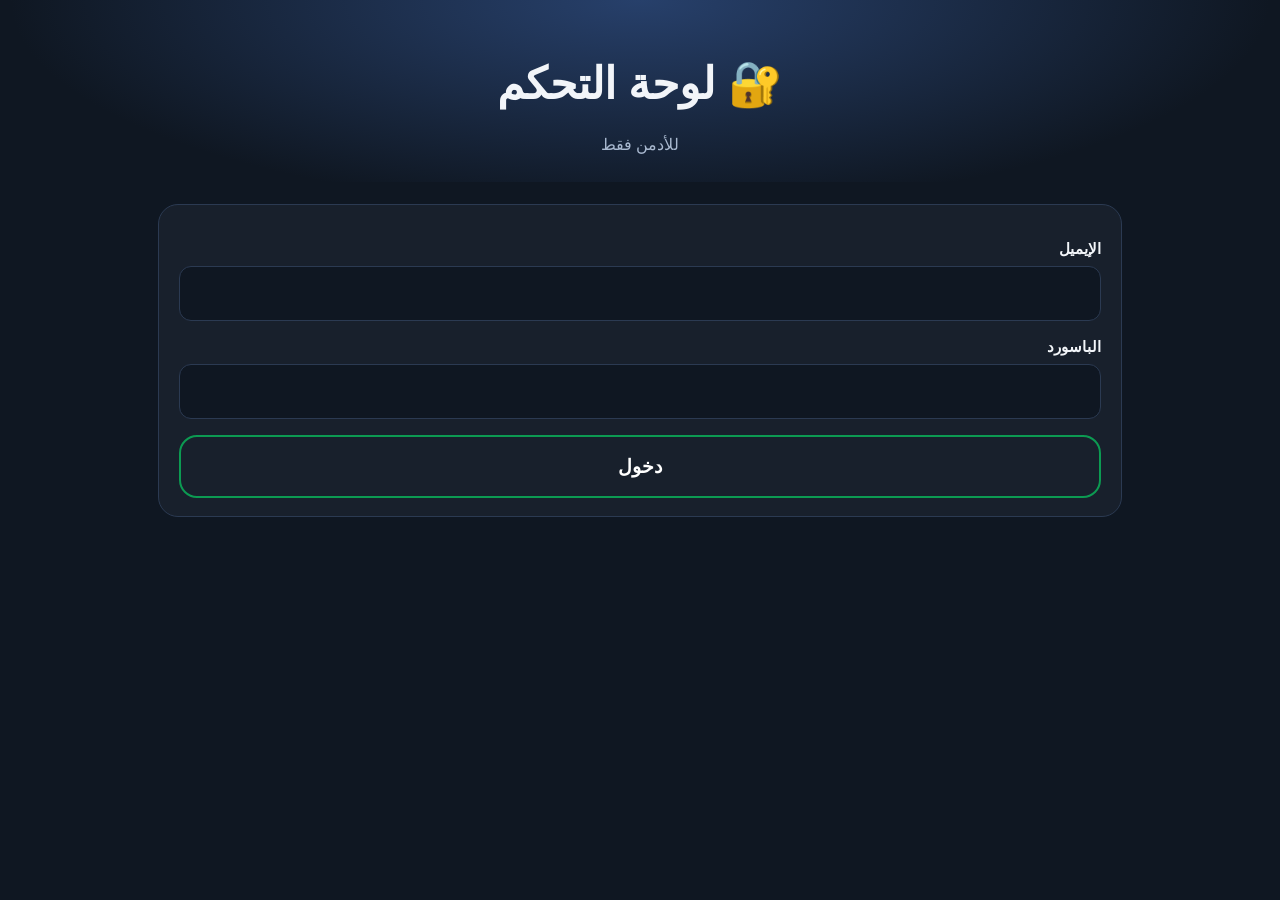
==== admin.html @ 19b6dfee "Add files via upload" ====
<!DOCTYPE html>
<html lang="ar" dir="rtl"><head>
<meta charset="utf-8">
<meta name="viewport" content="width=device-width, initial-scale=1">
<meta name="robots" content="noindex,nofollow">
<title>لوحة التحكم</title>
<link rel="stylesheet" href="style.css">
<style>
.box{background:var(--card);border:1px solid var(--line);border-radius:20px;padding:18px 20px;margin:14px 0}
label{display:block;font-weight:700;margin:12px 0 4px;font-size:15px}
input,select{width:100%;padding:12px 14px;border-radius:12px;border:1px solid var(--line);background:#0f1722;color:var(--ink);font:inherit;font-size:16px}
input[type=file]{padding:10px}
.row{display:grid;grid-template-columns:1fr 1fr;gap:12px}
@media(max-width:560px){.row{grid-template-columns:1fr}}
button.btn{width:100%;margin-top:16px;--a:#0c9a52}
button.btn.del{--a:#d33;width:auto;margin:0;font-size:14px;padding:6px 14px}
button.btn.sec{--a:#2f7bd9}
.msg{margin-top:12px;padding:10px 14px;border-radius:12px;font-size:15px}
.msg.ok{background:#0c3a22;color:#9ff0c1}.msg.err{background:#3b1010;color:#ffb3b3}.msg.inf{background:#1d2a3d;color:#cfe0ff}
.it{display:flex;align-items:center;gap:10px;padding:10px 0;border-top:1px solid var(--line)}
.it:first-child{border-top:0}.it .t{flex:1;min-width:0}.it small{color:var(--mut)}
.top{display:flex;justify-content:space-between;align-items:center}
.hint{color:var(--mut);font-size:13px;margin:4px 0 0}
</style></head><body>
<header class="hero"><h1>🔐 لوحة التحكم</h1><p>للأدمن فقط</p></header>
<div class="wrap" id="root"></div>
<script src="config.js"></script>
<script src="courses.js"></script>
<script src="items.js"></script>
<script src="admin.js"></script>
</body></html>
---- style.css ----
*{box-sizing:border-box}
:root{--bg:#0f1722;--ink:#f2f5f9;--mut:#a9b9d0;--line:#2b3a52;--card:#18202c}
html{scroll-behavior:smooth}
body{margin:0;background:var(--bg);color:var(--ink);font-family:"Segoe UI",Tahoma,"Geeza Pro","Noto Sans Arabic",Arial,sans-serif;line-height:1.8;min-height:100vh;padding-top:env(safe-area-inset-top,0px);padding-bottom:env(safe-area-inset-bottom,0px)}
a{color:inherit;text-decoration:none}
.hero{padding:44px 20px 22px;text-align:center;background:radial-gradient(900px 300px at 50% 0,#27406b,transparent 70%)}
.hero h1{margin:0;font-size:clamp(26px,5vw,44px)}
.hero p{margin:8px 0 0;color:var(--mut)}
.wrap{max-width:1000px;margin:0 auto;padding:8px 18px 50px}
.grid{display:grid;gap:16px;grid-template-columns:repeat(auto-fill,minmax(250px,1fr))}
.card{position:relative;overflow:hidden;display:block;background:linear-gradient(160deg,var(--b,#18202c),#18202c 75%);border:1px solid var(--line);border-top:6px solid var(--a,#2f7bd9);border-radius:20px;padding:18px 20px;transition:transform .2s,box-shadow .2s;animation:up .45s ease both}
.card:hover,.card:focus-visible{transform:translateY(-4px);box-shadow:0 12px 26px rgba(0,0,0,.35)}
.card .ic{font-size:44px;line-height:1.1;display:block;margin-bottom:6px}
.card h2{margin:0 0 4px;font-size:20px;line-height:1.5}
.card small{color:var(--mut)}
.card .n{position:absolute;left:14px;top:-8px;font-size:84px;font-weight:800;color:var(--a);opacity:.2}
@keyframes up{from{opacity:0;transform:translateY(14px)}to{opacity:1;transform:none}}
.crumb{display:flex;align-items:center;gap:10px;flex-wrap:wrap;padding:18px 0 4px;color:var(--mut);font-size:15px}
.crumb a{color:var(--ink);background:#1d2a3d;border:1px solid var(--line);padding:3px 14px;border-radius:99px}
.title{font-size:clamp(24px,4.6vw,36px);margin:10px 0 18px;line-height:1.5}
.big{display:grid;gap:16px;grid-template-columns:repeat(auto-fit,minmax(240px,1fr))}
.big .card{text-align:center;padding:30px 20px}
.big .card .ic{font-size:60px}
.big .card h2{font-size:26px}
.btns{display:flex;flex-direction:column;gap:14px;max-width:520px;margin:10px auto}
.btn{display:flex;align-items:center;justify-content:center;gap:10px;font-weight:800;font-size:19px;padding:18px 22px;border-radius:18px;border:2px solid var(--a);color:#fff;cursor:pointer;background:transparent;font-family:inherit;transition:filter .2s,transform .2s}
.btn:hover{filter:brightness(1.15);transform:translateY(-2px)}
.btn.main{background:var(--a);color:#101820}
.tags{margin-top:8px;display:flex;gap:6px;flex-wrap:wrap}
.tags span{font-size:12px;padding:0 10px;border-radius:99px;border:1px solid var(--a);color:var(--a)}
.empty{text-align:center;color:var(--mut);padding:50px 10px;border:2px dashed var(--line);border-radius:20px}
.note{text-align:center;color:#7f93ad;font-size:13px;padding:24px 10px 30px}
.viewer{position:fixed;inset:0;display:flex;flex-direction:column;background:#fff;z-index:10}
.vbar{display:flex;align-items:center;gap:10px;padding:8px 12px;padding-top:calc(8px + env(safe-area-inset-top,0px));background:#0f1722;color:#fff}
.vbar b{flex:1;font-size:15px;white-space:nowrap;overflow:hidden;text-overflow:ellipsis}
.vbar a{background:var(--a,#2f7bd9);color:#101820;font-weight:800;font-size:14px;padding:5px 14px;border-radius:99px;white-space:nowrap}
.vbar a.back{background:#1d2a3d;color:#fff}
.viewer iframe{flex:1;width:100%;border:0;background:#fff}
.vload{flex:1;display:grid;place-items:center;color:#333;font-size:18px}
.spin{width:34px;height:34px;border:4px solid #ddd;border-top-color:#2f7bd9;border-radius:50%;animation:sp .8s linear infinite;margin:0 auto 10px}
@keyframes sp{to{transform:rotate(360deg)}}
@media (prefers-reduced-motion:reduce){*{animation:none!important;transition:none!important}}
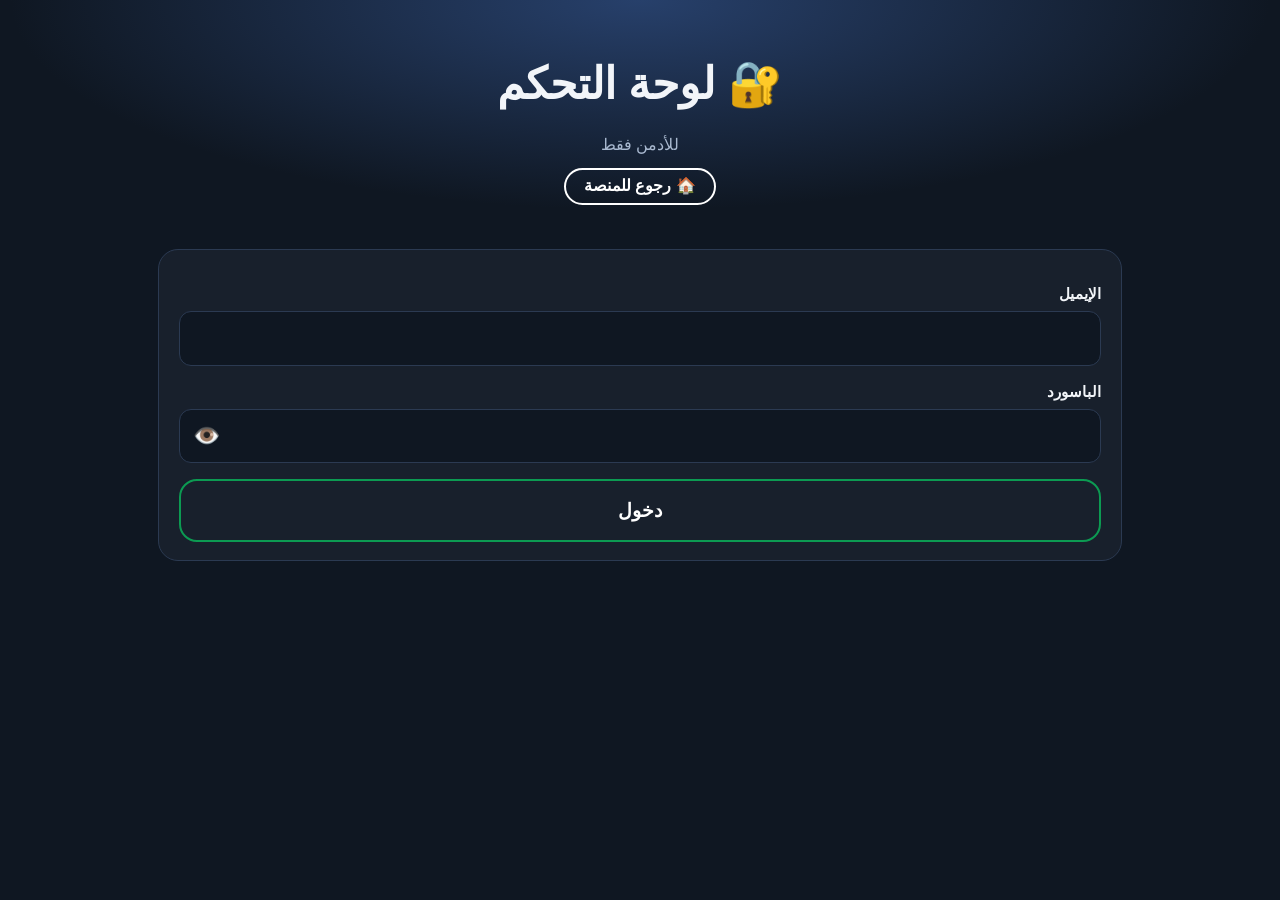
==== commit afe2b79a: "Add files via upload" ====
--- a/admin.html
+++ b/admin.html
@@ -20,9 +20,10 @@
 .it{display:flex;align-items:center;gap:10px;padding:10px 0;border-top:1px solid var(--line)}
 .it:first-child{border-top:0}.it .t{flex:1;min-width:0}.it small{color:var(--mut)}
 .top{display:flex;justify-content:space-between;align-items:center}
+.sws{display:flex;gap:8px;flex-wrap:wrap;margin:6px 0}.sw{width:34px;height:34px;border-radius:50%;border:3px solid transparent;cursor:pointer}.sw.on{border-color:#fff;transform:scale(1.15)}
 .hint{color:var(--mut);font-size:13px;margin:4px 0 0}
 </style></head><body>
-<header class="hero"><h1>🔐 لوحة التحكم</h1><p>للأدمن فقط</p></header>
+<header class="hero"><h1>🔐 لوحة التحكم</h1><p>للأدمن فقط</p><p><a href="index.html" style="display:inline-block;border:2px solid #fff;border-radius:99px;padding:2px 18px;font-weight:700;color:#fff">🏠 رجوع للمنصة</a></p></header>
 <div class="wrap" id="root"></div>
 <script src="config.js"></script>
 <script src="courses.js"></script>
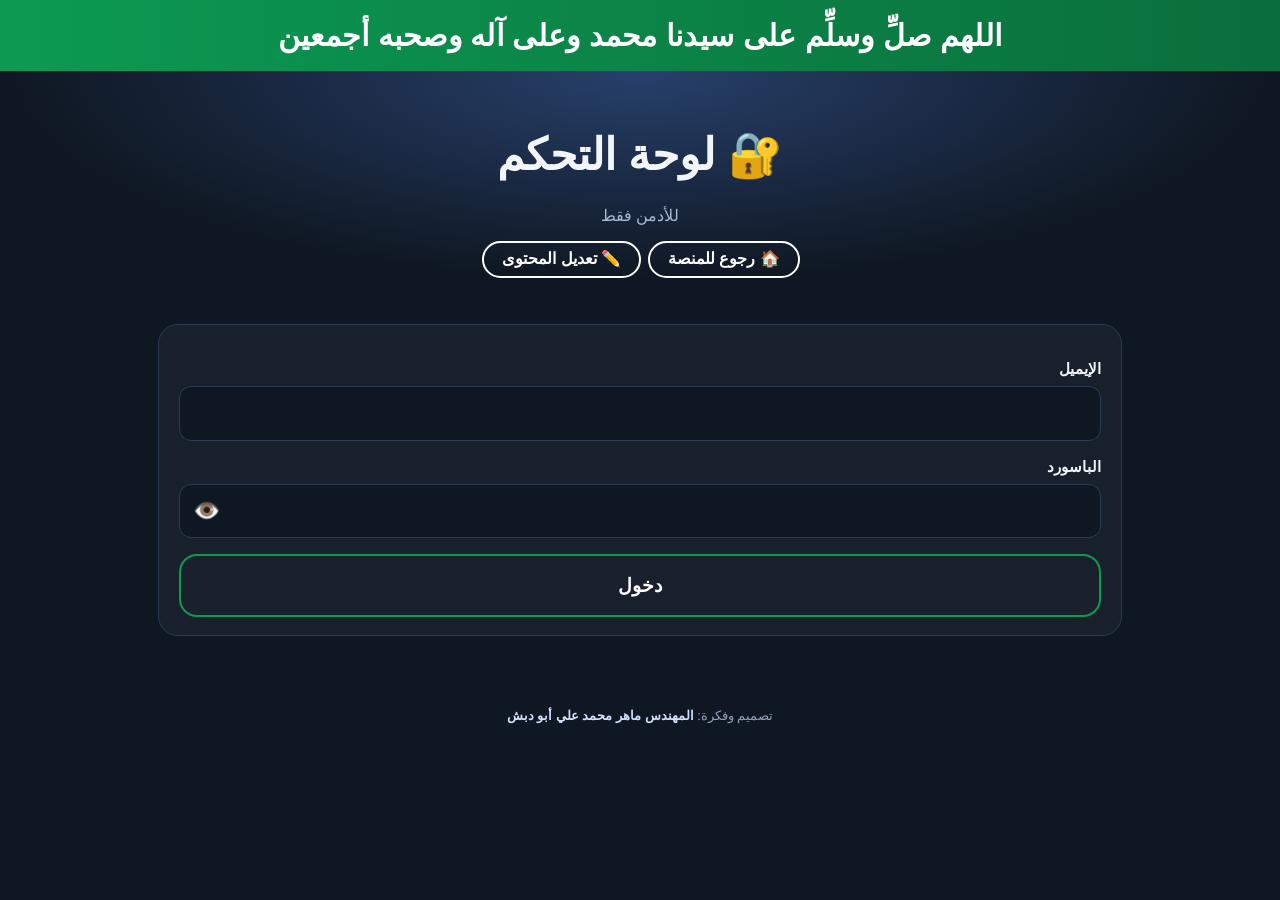
==== commit d8a8bed7: "Add files via upload" ====
--- a/admin.html
+++ b/admin.html
@@ -21,10 +21,13 @@
 .it:first-child{border-top:0}.it .t{flex:1;min-width:0}.it small{color:var(--mut)}
 .top{display:flex;justify-content:space-between;align-items:center}
 .sws{display:flex;gap:8px;flex-wrap:wrap;margin:6px 0}.sw{width:34px;height:34px;border-radius:50%;border:3px solid transparent;cursor:pointer}.sw.on{border-color:#fff;transform:scale(1.15)}
+details>summary{cursor:pointer;list-style:none;font-weight:800;font-size:19px;display:flex;align-items:center;gap:10px;padding:2px 0}details>summary::-webkit-details-marker{display:none}details>summary::before{content:"◀";font-size:15px;color:#2f7bd9;transition:transform .2s}details[open]>summary::before{transform:rotate(-90deg)}
 .hint{color:var(--mut);font-size:13px;margin:4px 0 0}
 </style></head><body>
-<header class="hero"><h1>🔐 لوحة التحكم</h1><p>للأدمن فقط</p><p><a href="index.html" style="display:inline-block;border:2px solid #fff;border-radius:99px;padding:2px 18px;font-weight:700;color:#fff">🏠 رجوع للمنصة</a></p></header>
+<div class="sal">اللهم صلِّ وسلِّم على سيدنا محمد وعلى آله وصحبه أجمعين</div>
+<header class="hero"><h1>🔐 لوحة التحكم</h1><p>للأدمن فقط</p><p><a href="index.html" style="display:inline-block;border:2px solid #fff;border-radius:99px;padding:2px 18px;font-weight:700;color:#fff">🏠 رجوع للمنصة</a> <a href="editor.html" style="display:inline-block;border:2px solid #fff;border-radius:99px;padding:2px 18px;font-weight:700;color:#fff;margin:2px">✏️ تعديل المحتوى</a></p></header>
 <div class="wrap" id="root"></div>
+<footer class="credit">تصميم وفكرة: <b>المهندس ماهر محمد علي أبو دبش</b></footer>
 <script src="config.js"></script>
 <script src="courses.js"></script>
 <script src="items.js"></script>
--- a/style.css
+++ b/style.css
@@ -40,3 +40,8 @@
 .spin{width:34px;height:34px;border:4px solid #ddd;border-top-color:#2f7bd9;border-radius:50%;animation:sp .8s linear infinite;margin:0 auto 10px}
 @keyframes sp{to{transform:rotate(360deg)}}
 @media (prefers-reduced-motion:reduce){*{animation:none!important;transition:none!important}}
+
+.credit{text-align:center;color:#8ea2bd;font-size:13px;padding:4px 12px calc(26px + env(safe-area-inset-bottom,0px))}.credit b{color:#cfe0ff}
+
+.sal{background:linear-gradient(90deg,#0c9a52,#0a6e3c);color:#fff;text-align:center;font-weight:800;font-size:clamp(20px,5.4vw,30px);padding:10px 12px;line-height:1.7;letter-spacing:.2px}
+.vsal{background:#0c9a52;color:#fff;text-align:center;font-weight:800;font-size:18px;padding:2px 8px;line-height:1.6}
